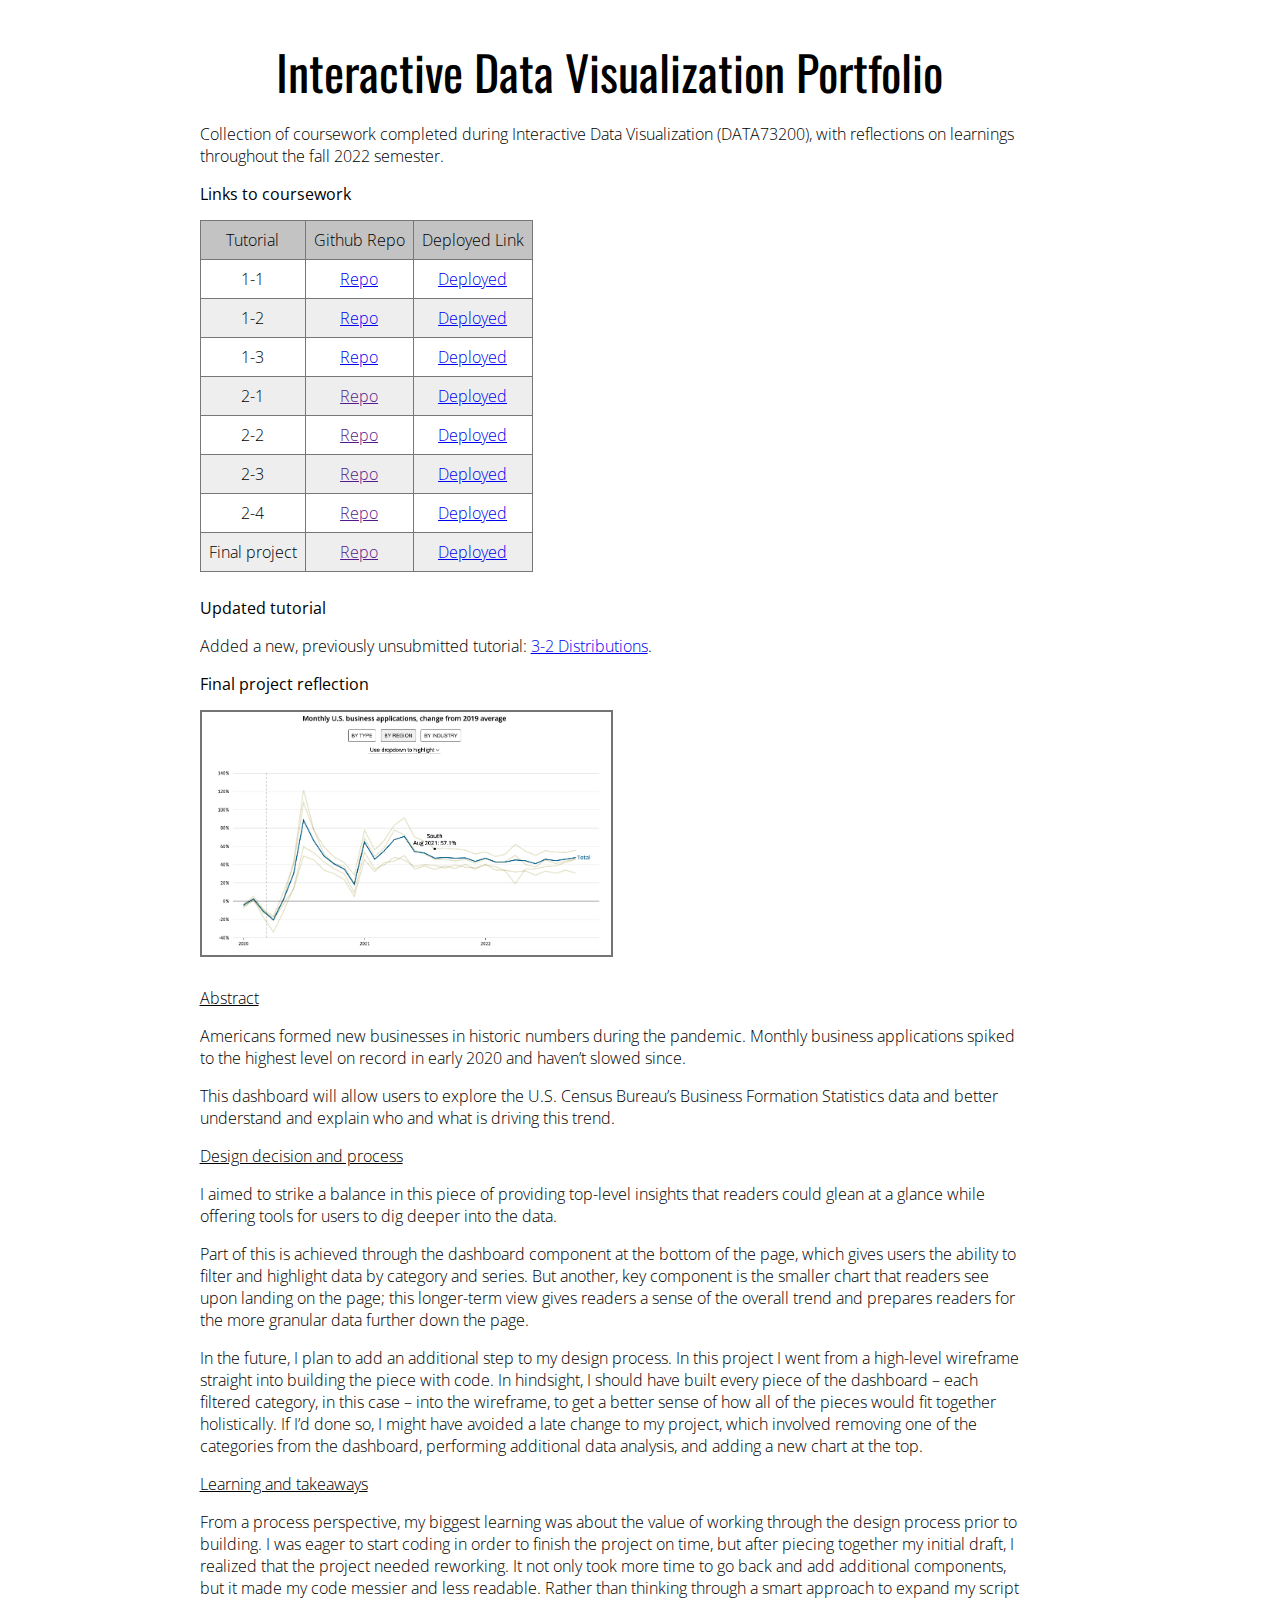
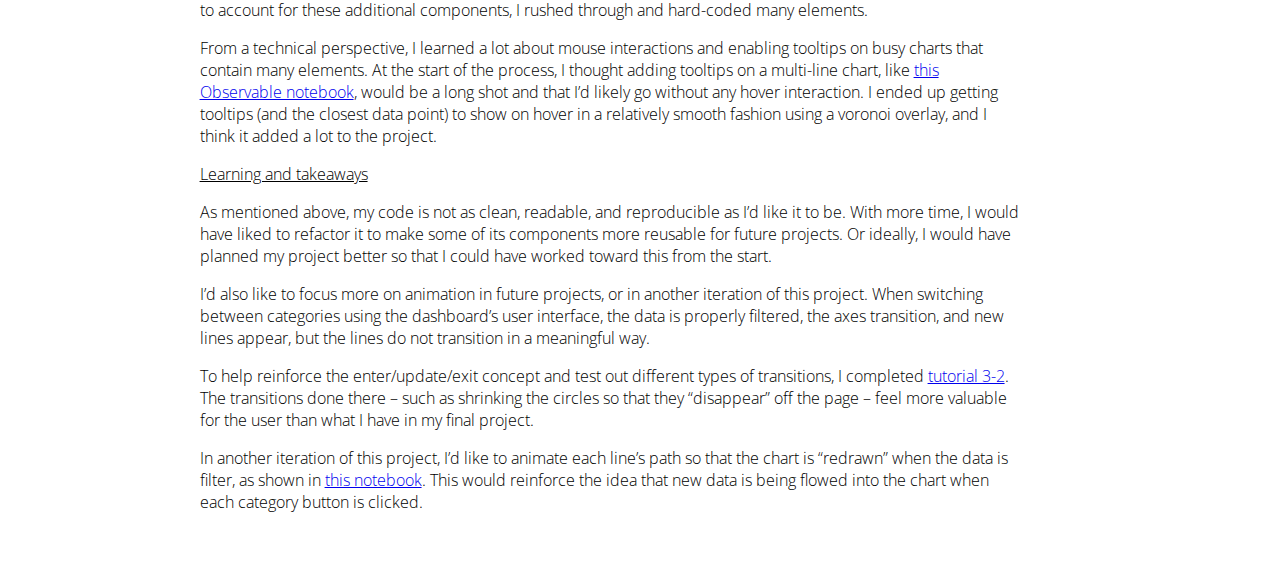
==== interactive_data_viz_portfolio/index.html @ 70fa4865 "portfolio page" ====
<!DOCTYPE html>
  <head>
    <meta charset="utf-8">
    <title>Portfolio | DATA73200 Interactive Data Visualization</title>
    <link rel="stylesheet" href="./style.css">
    <link rel="stylesheet" href="https://fonts.googleapis.com/css2?family=Open+Sans:wght@200;300;500;600&family=Oswald:wght@400&family=PT+Sans:wght@400">
  </head>

  <body>
    <div id="content-wrapper">
      <h1 id="headline">Interactive Data Visualization Portfolio</h1>
      <div class="intro-container">
        <p>
          Collection of coursework completed during Interactive Data Visualization (DATA73200), with reflections on learnings throughout the fall 2022 semester.
        </p>
        <div class="section-header">Links to coursework</div>
        <table>
          <tr>
            <th>Tutorial</th>
            <th>Github Repo</th>
            <th>Deployed Link</th>    
          </tr>
          <tr>
            <td>1-1</td>
            <td><a href="https://github.com/naterattner/Interactive-Data-Vis-Fall2022/tree/main/1_1_getting_started">Repo</a></td>    
            <td><a href="https://naterattner.com/Interactive-Data-Vis-Fall2022/1_1_getting_started/">Deployed</a></td>    
          </tr>
          <tr>
            <td>1-2</td>
            <td><a href="https://github.com/naterattner/Interactive-Data-Vis-Fall2022/tree/main/1_2_basic_html">Repo</a></td>    
            <td><a href="https://naterattner.com/Interactive-Data-Vis-Fall2022/1_2_basic_html/">Deployed</a></td>    
          </tr>
          <tr>
            <td>1-3</td>
            <td><a href="https://github.com/naterattner/Interactive-Data-Vis-Fall2022/tree/main/1_3_intro_to_js">Repo</a></td>    
            <td><a href="https://naterattner.com/Interactive-Data-Vis-Fall2022/1_3_intro_to_js/">Deployed</a></td>    
          <tr>
            <td>2-1</td>
            <td><a href="">Repo</a></td>    
            <td><a href="https://naterattner.com/Interactive-Data-Vis-Fall2022/2_1_quantities_and_amounts/">Deployed</a></td>        
          </tr>
          <tr>
            <td>2-2</td>
            <td><a href="">Repo</a></td>    
            <td><a href="https://naterattner.com/Interactive-Data-Vis-Fall2022/2_2_distributions/">Deployed</a></td>    
          </tr>
          <tr>
            <td>2-3</td>
            <td><a href="">Repo</a></td>    
            <td><a href="https://naterattner.com/Interactive-Data-Vis-Fall2022/2_3_time_series/">Deployed</a></td>    
          </tr>
          <tr>
            <td>2-4</td>
            <td><a href="">Repo</a></td>    
            <td><a href="https://naterattner.com/Interactive-Data-Vis-Fall2022/2_4_geographic/">Deployed</a></td>    
          </tr>
          <tr>
            <td>Final project</td>
            <td><a href="">Repo</a></td>    
            <td><a href="https://naterattner.com/Interactive-Data-Vis-Fall2022/final_project/index.html">Deployed</a></td>    
          </tr>
      </table>
        <div class="section-header">Updated tutorial</div>
        <p>Added a new, previously unsubmitted tutorial: <a href="https://naterattner.com/Interactive-Data-Vis-Fall2022/3_2_distributions/index.html">3-2 Distributions</a>. </p>
        <div class="section-header">Final project reflection</div>
        <img src="imgs/final_project_screenshot.png" width="50%">
        <div class="section-subhead">Abstract</div>
        <p>
          Americans formed new businesses in historic numbers during the pandemic. Monthly business applications spiked to the highest level on record in early 2020 and haven’t slowed since. 
        </p>
        <p>
          This dashboard will allow users to explore the U.S. Census Bureau’s Business Formation Statistics data and better understand and explain who and what is driving this trend.
        </p>
        <div class="section-subhead">Design decision and process</div>
        <p>
          I aimed to strike a balance in this piece of providing top-level insights that readers could glean at a glance while offering tools for users to dig deeper into the data. 
        </p>
        <p>
          Part of this is achieved through the dashboard component at the bottom of the page, which gives users the ability to filter and highlight data by category and series. But another, key component is the smaller chart that readers see upon landing on the page; this longer-term view gives readers a sense of the overall trend and prepares readers for the more granular data further down the page.
        </p>
        <p>
          In the future, I plan to add an additional step to my design process. In this project I went from a high-level wireframe straight into building the piece with code. In hindsight, I should have built every piece of the dashboard – each filtered category, in this case – into the wireframe, to get a better sense of how all of the pieces would fit together holistically. If I’d done so, I might have avoided a late change to my project, which involved removing one of the categories from the dashboard, performing additional data analysis, and adding a new chart at the top.
        </p>
        <div class="section-subhead">Learning and takeaways</div>
        <p>
          From a process perspective, my biggest learning was about the value of working through the design process prior to building. I was eager to start coding in order to finish the project on time, but after piecing together my initial draft, I realized that the project needed reworking. It not only took more time to go back and add additional components, but it made my code messier and less readable. Rather than thinking through a smart approach to expand my script to account for these additional components, I rushed through and hard-coded many elements.
        </p>
        <p>
          From a technical perspective, I learned a lot about mouse interactions and enabling tooltips on busy charts that contain many elements. At the start of the process, I thought adding tooltips on a multi-line chart, like <a href="https://observablehq.com/@d3/multi-line-chart">this Observable notebook</a>, would be a long shot and that I’d likely go without any hover interaction. I ended up getting tooltips (and the closest data point) to show on hover in a relatively smooth fashion using a voronoi overlay, and I think it added a lot to the project.
        </p>
        <div class="section-subhead">Learning and takeaways</div>
        <p>
          As mentioned above, my code is not as clean, readable, and reproducible as I’d like it to be. With more time, I would have liked to refactor it to make some of its components more reusable for future projects. Or ideally, I would have planned my project better so that I could have worked toward this from the start.
        </p>
        <p>
          I’d also like to focus more on animation in future projects, or in another iteration of this project. When switching between categories using the dashboard’s user interface, the data is properly filtered, the axes transition, and new lines appear, but the lines do not transition in a meaningful way. 
        </p>
        <p>
          To help reinforce the enter/update/exit concept and test out different types of transitions, I completed <a href="https://naterattner.com/Interactive-Data-Vis-Fall2022/3_2_distributions/index.html">tutorial 3-2</a>. The transitions done there – such as shrinking the circles so that they “disappear” off the page – feel more valuable for the user than what I have in my final project.
        </p>
        <p>
          In another iteration of this project, I’d like to animate each line’s path so that the chart is “redrawn” when the data is filter, as shown in <a href="https://observablehq.com/@onoratod/animate-a-path-in-d3">this notebook</a>. This would reinforce the idea that new data is being flowed into the chart when each category button is clicked.
        </p>
      </div>


      
      
    
      <div id="chart-container"></div>
    </div>
    <script src="../lib/d3.js"></script>
    <script src="main.js"></script>
  </body>
</html>
---- interactive_data_viz_portfolio/style.css ----
/* PAGE STYLES*/

td, th {
  border: 1px solid #777;
  padding: 0.5rem;
  text-align: center;
  font-weight:300;
}

table {
  border-collapse: collapse;
  margin-bottom: 25px;
}

tbody tr:nth-child(odd) {
  background: #eee;
}

tbody tr:nth-child(1) {
  background: rgb(195, 195, 195);
  
}


body {
  font-family: 'Open Sans', sans-serif !important;
  font-size: 16px !important;
  padding: 1em !important;
}

#content-wrapper{
  width: 95% !important;
}

h1 {
  font-size: 3em !important;
  margin: 0.25em 0 !important;
}

h3 {
  font-size: 2em !important;
  margin: 0.25em 0 !important;
}

p {
  font-size: 1em !important;
  font-weight:300 !important;
}

#headline {
  text-align:center !important;
  font-weight:400 !important;
  font-family: 'Oswald' !important;
}

.intro-container{
  width:70% !important;
  margin:0 auto !important;
  margin-bottom:30px !important;
}

.section-header {
  margin-bottom: 15px;
  margin-top: 15px;
}

.section-subhead {
  font-weight: 300;
  text-decoration: underline;
  /* font-style: italic; */
}

img {
  border: 2px solid #747474;
  margin-bottom: 25px;
}

/* UI ELEMENT STYLES*/
.ui-elements {
  margin-bottom:30px !important;
}

#chart-title{
  text-align: center !important;
  font-size: 1.1em !important;
  font-weight: 600 !important;
  margin-bottom: 10px !important;
  
}

.category-button-block {
  display: flex !important;
  justify-content: center !important;
  align-items: center !important;
  margin-bottom:5px !important;
}

.highlight-filter-block {
  display: flex !important;
  justify-content: center !important;
  align-items: center !important;
}

.highlight-filter-block label{
  margin-right: 5px !important;
  font-size:0.9em !important;
  font-style:italic !important;
  font-weight:300 !important;
}

#series-dropdown {
  font-size:0.9em !important;
  font-weight:200 !important;
  border-top: none !important;
  border-left: none !important;
  border-right: none !important;
  border-bottom: 1px solid #747474 !important;
  text-align:center !important;
  /* font-style:italic; */
}

button {
  text-transform: uppercase !important;
  margin: 7px !important;
  font-size:0.8em !important;

  background-color: #FFFFFF !important;
  border: 1px solid #222222 !important;
  border-radius: 3px !important;
  box-sizing: border-box !important;
  color: #222222 !important;
  cursor: pointer !important;
  display: inline-block !important;
  line-height: 20px !important;
  outline: none !important;
  padding: 5px 8px !important; 
  position: relative !important;
  text-align: center !important;
  text-decoration: none !important;
  touch-action: manipulation !important;
  transition: box-shadow .2s,-ms-transform .1s,-webkit-transform .1s,transform .1s !important;
  user-select: none !important;
  -webkit-user-select: none !important;
  width: auto !important;
}

button:hover {
  background-color: #f0f0f0 !important;
  /* border-color: #000000; */
}

button.pressed {
  background-color: #f0f0f0 !important;
  /* border-color: #000000; */
  transform: scale(1.02) !important;
}

/* CHART STYLES */
.pandemic-date-label {
  paint-order: stroke !important;
  stroke-width: 3 !important;
  stroke: #FFFFFF !important;
  text-anchor: middle !important;
  font-family: 'Open Sans', sans-serif !important;
  font-size: 0.8em !important;
}

#chart-container {
  display: flex !important;
  justify-content: center !important;
  align-items: center !important;
}



.yAxis line {
  /* stroke: #E0E0E0 !important; */
}

.yAxis text, .yAxisStatic text {
  font-family: 'PT Sans' !important;
  font-size:1.2em !important;
}

.xAxis text, .xAxisStatic text {
  font-family: 'PT Sans' !important;
  font-size:1.2em !important;
}

.domain {
  display: none !important;
}

.line {
  /* stroke:#D3D3D3; */
  /* stroke-width:1.5;  */
  /* mix-blend-mode: multiply !important; */
  pointer-events: none;
}

/* highlight needs to come after .line so that it overrules the black stroke */
.highlight { 
  /* stroke: #9380B6;
  stroke-width:3;
  transition: stroke 1s ease;
  transition: stroke-width 1s ease; */
  mix-blend-mode: normal !important;
}

.data-point-label {
  paint-order: stroke !important;
  stroke-width: 3 !important;
  stroke: #FFFFFF !important;
  text-anchor: middle !important;
  font-family: 'Open Sans', sans-serif !important;
  font-size: 0.9em !important;
}

.data-point-label-title {
  font-weight:700 !important;
}

.data-point-label-body {
  font-weight:500 !important;
}

.us-total-label {
  text-anchor: left !important;
  font-family: 'Open Sans', sans-serif !important;
  font-size: 0.9em !important;
}


.voronoi path {
  pointer-events: all !important;
}
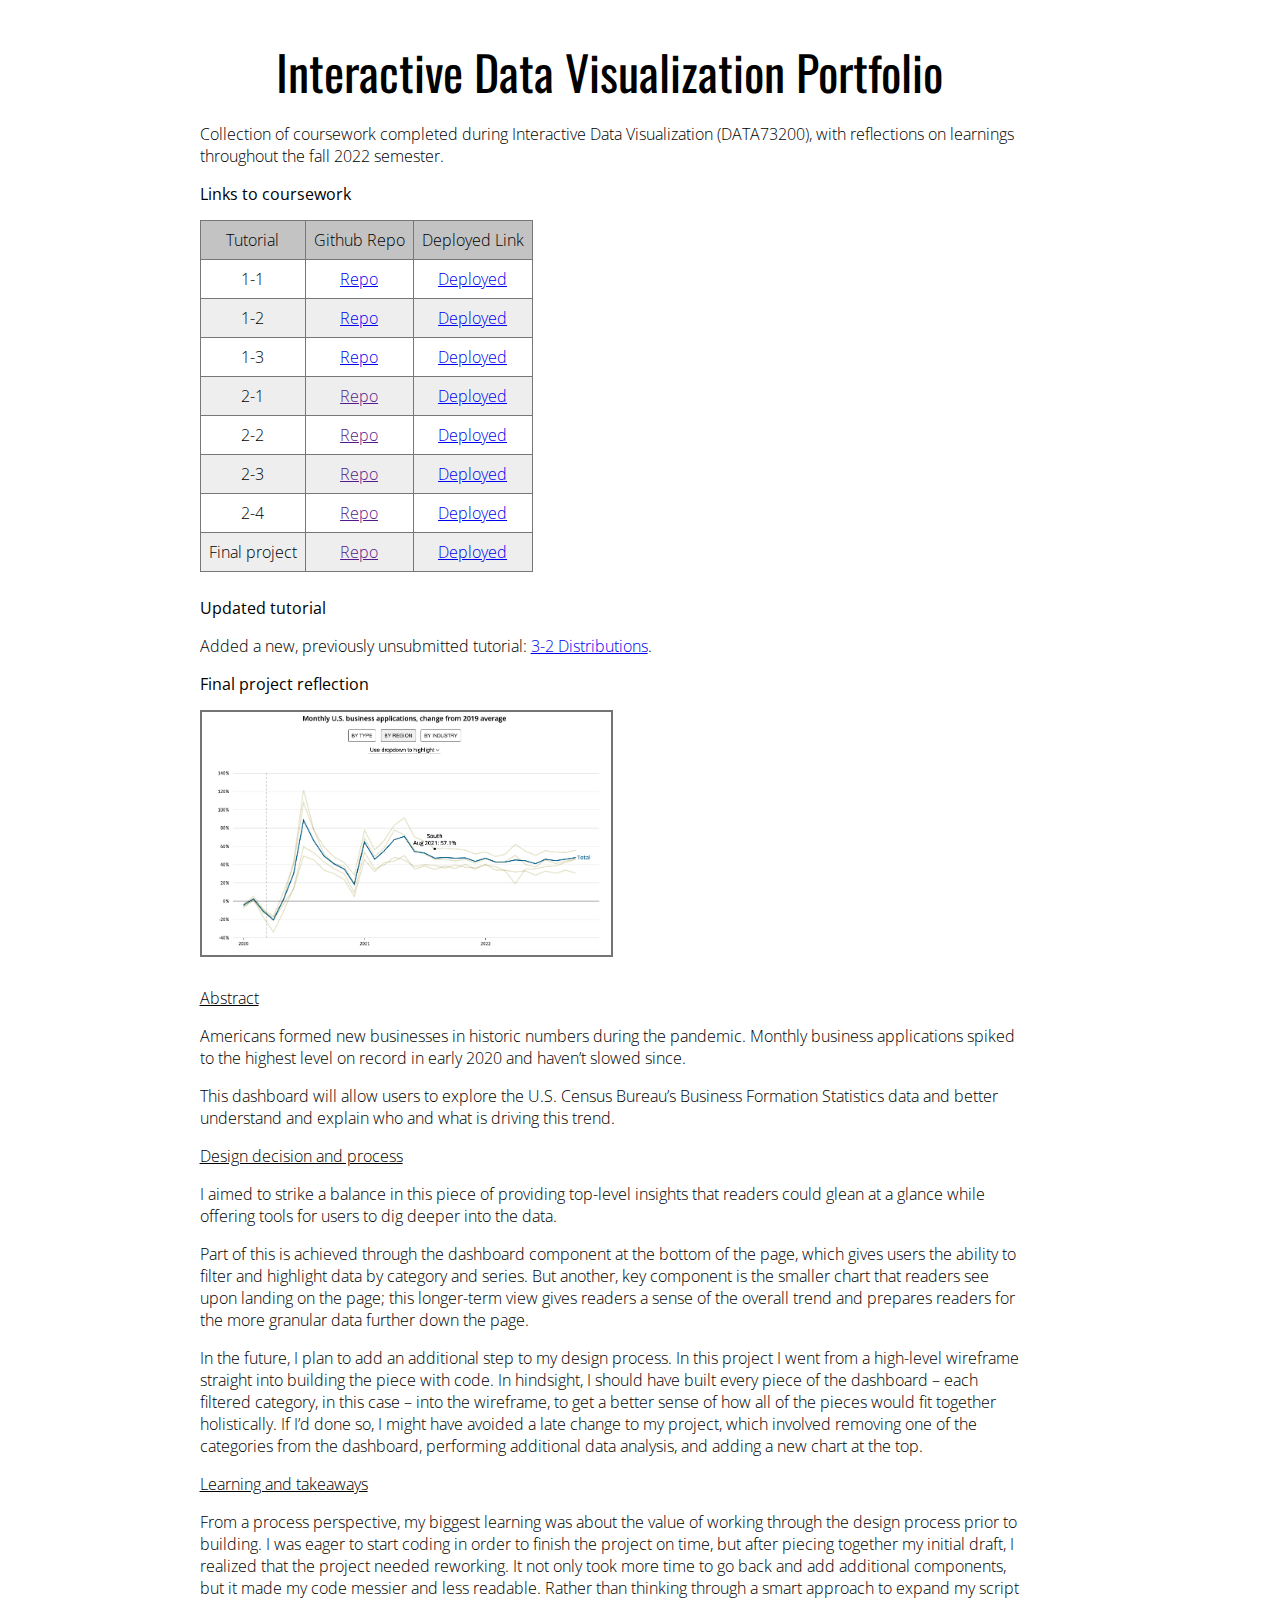
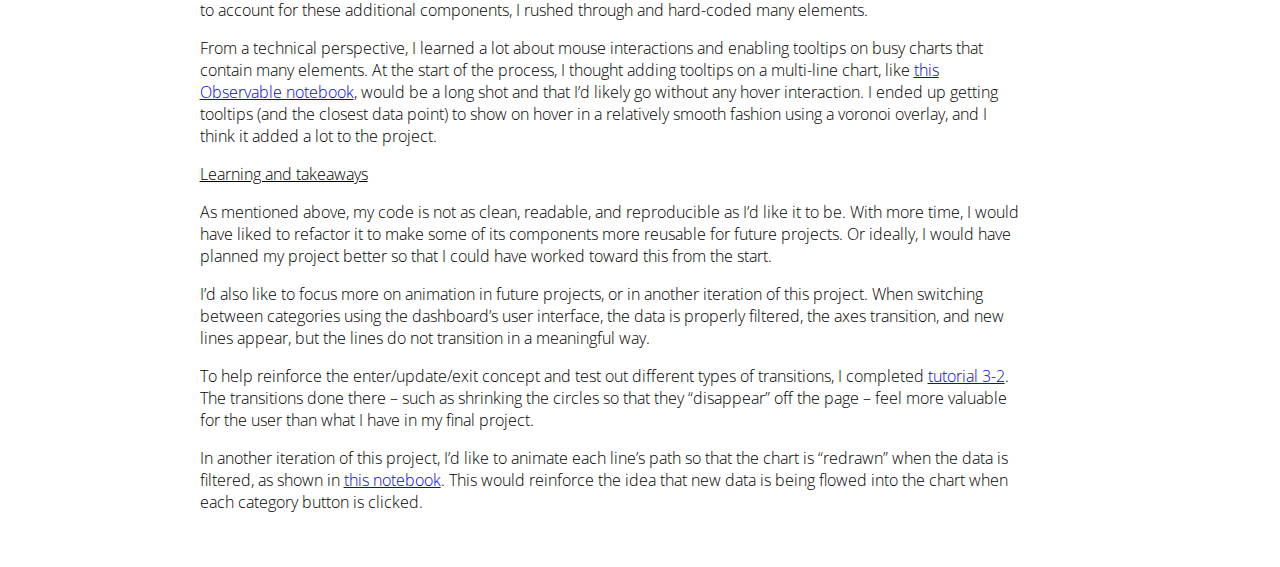
==== commit 3eabbaea: "typo" ====
--- a/interactive_data_viz_portfolio/index.html
+++ b/interactive_data_viz_portfolio/index.html
@@ -99,7 +99,7 @@
           To help reinforce the enter/update/exit concept and test out different types of transitions, I completed <a href="https://naterattner.com/Interactive-Data-Vis-Fall2022/3_2_distributions/index.html">tutorial 3-2</a>. The transitions done there – such as shrinking the circles so that they “disappear” off the page – feel more valuable for the user than what I have in my final project.
         </p>
         <p>
-          In another iteration of this project, I’d like to animate each line’s path so that the chart is “redrawn” when the data is filter, as shown in <a href="https://observablehq.com/@onoratod/animate-a-path-in-d3">this notebook</a>. This would reinforce the idea that new data is being flowed into the chart when each category button is clicked.
+          In another iteration of this project, I’d like to animate each line’s path so that the chart is “redrawn” when the data is filtered, as shown in <a href="https://observablehq.com/@onoratod/animate-a-path-in-d3">this notebook</a>. This would reinforce the idea that new data is being flowed into the chart when each category button is clicked.
         </p>
       </div>
 
--- a/interactive_data_viz_portfolio/style.css
+++ b/interactive_data_viz_portfolio/style.css
@@ -1,23 +1,23 @@
 /* PAGE STYLES*/
 
 td, th {
-  border: 1px solid #777;
-  padding: 0.5rem;
-  text-align: center;
-  font-weight:300;
+  border: 1px solid #777 !important;
+  padding: 0.5rem !important;
+  text-align: center !important;
+  font-weight:300 !important;
 }
 
 table {
-  border-collapse: collapse;
-  margin-bottom: 25px;
+  border-collapse: collapse !important;
+  margin-bottom: 25px !important;
 }
 
 tbody tr:nth-child(odd) {
-  background: #eee;
+  background: #eee !important;
 }
 
 tbody tr:nth-child(1) {
-  background: rgb(195, 195, 195);
+  background: rgb(195, 195, 195) !important;
   
 }
 
@@ -60,19 +60,19 @@
 }
 
 .section-header {
-  margin-bottom: 15px;
-  margin-top: 15px;
+  margin-bottom: 15px !important;
+  margin-top: 15px !important;
 }
 
 .section-subhead {
-  font-weight: 300;
-  text-decoration: underline;
+  font-weight: 300 !important;
+  text-decoration: underline !important;
   /* font-style: italic; */
 }
 
 img {
-  border: 2px solid #747474;
-  margin-bottom: 25px;
+  border: 2px solid #747474 !important;
+  margin-bottom: 25px !important;
 }
 
 /* UI ELEMENT STYLES*/
